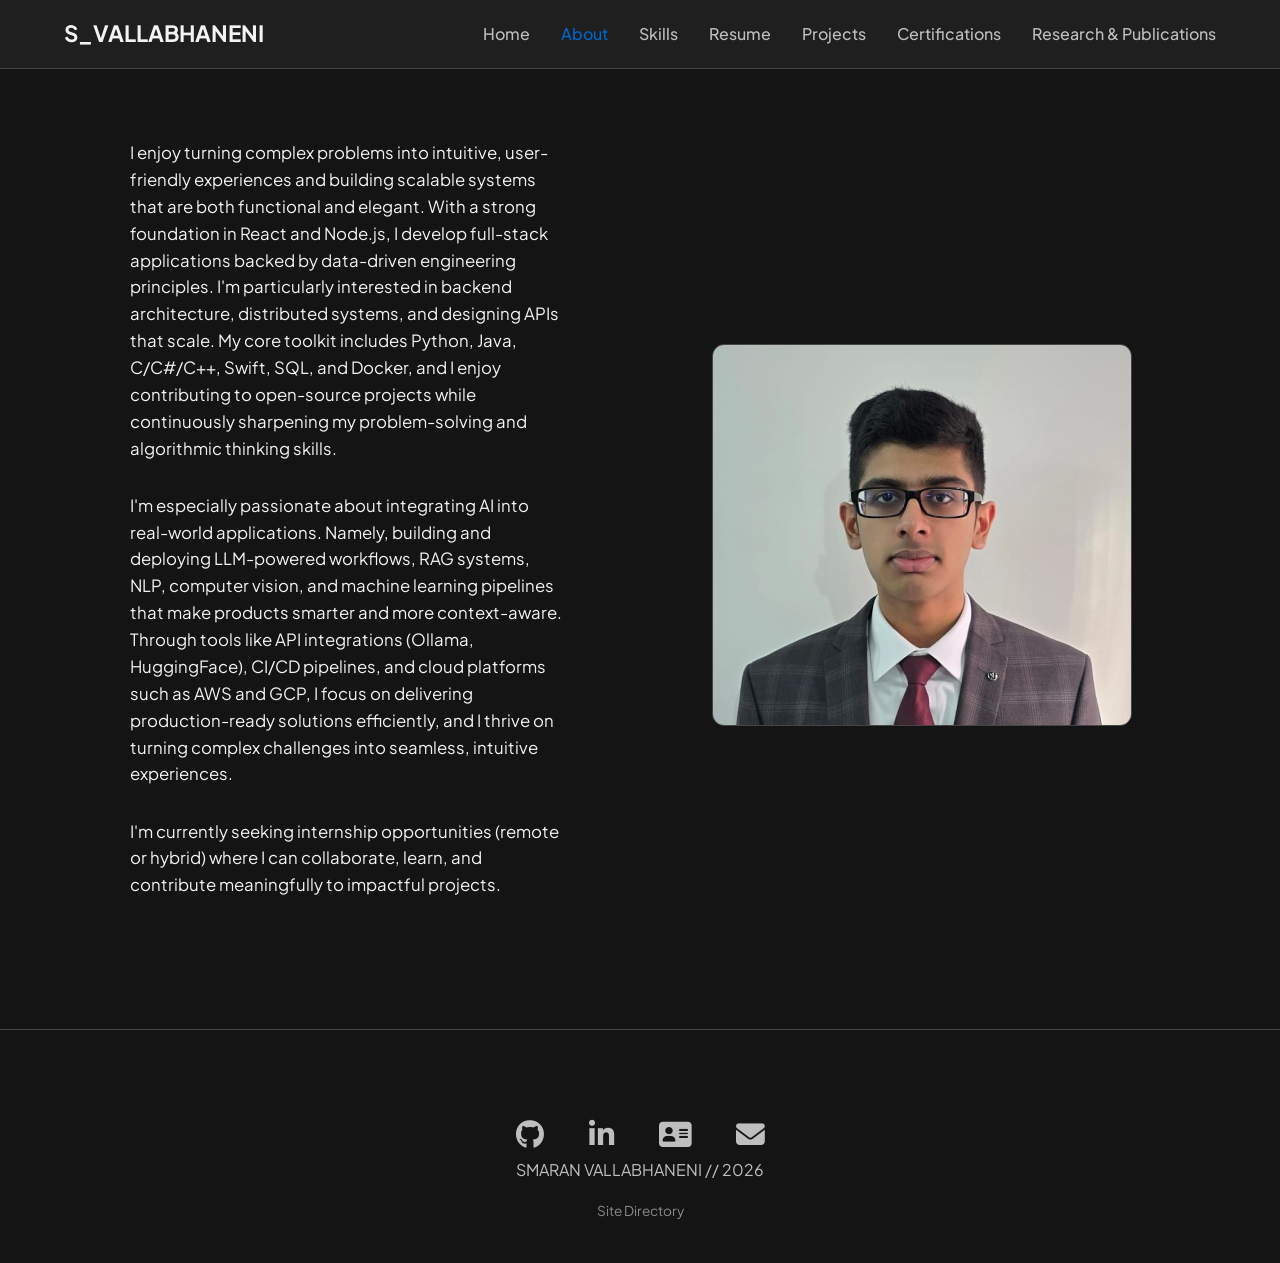
==== about.html @ fd5bcc3d "Fixed broken image and added site directory" ====
<!DOCTYPE html>
<html lang="en">
<head>
    <meta charset="UTF-8">
    <meta name="viewport" content="width=device-width, initial-scale=1.0">
    <title>About | Smaran Vallabhaneni</title>
    <link rel="stylesheet" href="styles.css">
    <link rel="icon" type="image/x-icon" href="favicon.png">
    <link rel="stylesheet" href="https://fonts.googleapis.com/css2?family=Plus+Jakarta+Sans:wght@300;400;500;600;700&display=swap">
    <link rel="stylesheet" href="https://cdnjs.cloudflare.com/ajax/libs/font-awesome/6.6.0/css/all.min.css" integrity="sha512-Kc323vGBEqzTmouAECnVceyQqyqdsSiqLQISBL29aUW4U/M7pSPA/gEUZQqv1cwx4OnYxTxve5UMg5GT6L4JJg==" crossorigin="anonymous" referrerpolicy="no-referrer" />
</head>
<body>

    <nav>
        <div class="container">
            <div class="nav-inner">
                <a href="index.html" class="logo">S_VALLABHANENI</a>
                <button class="hamburger" aria-label="Toggle menu">
                    <span></span>
                    <span></span>
                    <span></span>
                </button>

                <div class="nav-links desktop-nav">
                    <a href="index.html">Home</a>
                    <a href="about.html" class="active">About</a>
                    <a href="index.html#skills">Skills</a>
                    <a href="Smaran_Vallabhaneni_Resume.pdf">Resume</a>
                    <a href="index.html#projects">Projects</a>
                    <a href="index.html#certifications">Certifications</a>
                    <a href="index.html#research">Research & Publications</a>
                </div>
            </div>
        </div>
    </nav>

    <div class="mobile-menu">
        <button class="close-menu" aria-label="Close menu">×</button>
        <div class="mobile-menu-inner">
            <a href="index.html">Home</a>
            <a href="about.html">About</a>
            <a href="index.html#skills">Skills</a>
            <a href="Smaran_Vallabhaneni_Resume.pdf">Resume</a>
            <a href="index.html#projects">Projects</a>
            <a href="index.html#certifications">Certifications</a>
            <a href="index.html#research">Research & Publications</a>
        </div>
    </div>

    <main class="container">
        <section class="section about-section" style="padding-top: 140px; padding-bottom: 100px;">
            <div class="about-wrapper">
                <div class="about-text">
                    <p>I enjoy turning complex problems into intuitive, user-friendly experiences and building scalable systems that are both functional and elegant. With a strong foundation in React and Node.js, I develop full-stack applications backed by data-driven engineering principles. I'm particularly interested in backend architecture, distributed systems, and designing APIs that scale. My core toolkit includes Python, Java, C/C#/C++, Swift, SQL, and Docker, and I enjoy contributing to open-source projects while continuously sharpening my problem-solving and algorithmic thinking skills.</p>
                    
                    <p>I'm especially passionate about integrating AI into real-world applications. Namely, building and deploying LLM-powered workflows, RAG systems, NLP, computer vision, and machine learning pipelines that make products smarter and more context-aware. Through tools like API integrations (Ollama, HuggingFace), CI/CD pipelines, and cloud platforms such as AWS and GCP, I focus on delivering production-ready solutions efficiently, and I thrive on turning complex challenges into seamless, intuitive experiences.</p>

                    <p>I'm currently seeking internship opportunities (remote or hybrid) where I can collaborate, learn, and contribute meaningfully to impactful projects.</p>
                </div>

                <div class="about-photo">
                    <img src="images/headshot.JPG" alt="Smaran Vallabhaneni" class="about-image">
                </div>
            </div>
        </section>
    </main>

    <footer>
        <div class="social-links">
            <a href="https://github.com/happysmaran" target="_blank" aria-label="GitHub">
                <i class="fab fa-github"></i>
            </a>
            <a href="https://linkedin.com/in/smaran-vallabhaneni" target="_blank" aria-label="LinkedIn">
                <i class="fab fa-linkedin-in"></i>
            </a>
            <a href="Smaran_Vallabhaneni_Resume.pdf" target="_blank" aria-label="Resume">
                <i class="fas fa-address-card"></i>
            </a>
            <a href="mailto:smaranvallabhaneni@gmail.com" aria-label="Email">
                <i class="fas fa-envelope"></i>
            </a>
        </div>
        <p>SMARAN VALLABHANENI // 2026</p>
        <p style="margin-top: 15px;">
            <a href="directory.html" style="color: var(--text-light); text-decoration: none; font-size: 0.85rem; opacity: 0.7;">Site Directory</a>
        </p>
    </footer>

    <script>
        const hamburger = document.querySelector('.hamburger');
        const mobileMenu = document.querySelector('.mobile-menu');

        if (hamburger && mobileMenu) {
            hamburger.addEventListener('click', () => {
                hamburger.classList.toggle('active');
                mobileMenu.classList.toggle('active');
            });

            document.querySelector('.close-menu')?.addEventListener('click', () => {
                hamburger.classList.remove('active');
                mobileMenu.classList.remove('active');
            });

            document.querySelectorAll('.mobile-menu a').forEach(link => {
                link.addEventListener('click', () => {
                    hamburger.classList.remove('active');
                    mobileMenu.classList.remove('active');
                });
            });

            document.addEventListener('keydown', e => {
                if (e.key === 'Escape' && mobileMenu.classList.contains('active')) {
                    hamburger.classList.remove('active');
                    mobileMenu.classList.remove('active');
                }
            });
        }
    </script>
</body>
</html>
---- styles.css ----
:root {
    --bg: rgb(20,20,20);
    --text: rgb(243,243,243);
    --text-light: rgb(190,190,190);
    --border: rgb(69,69,69);
    --link: #0066cc;
    --link-hover: #004080;
    --accent: #0066cc;
    --dot-size: 16px;
    text-decoration: none;
}

* {
    box-sizing: border-box;
    margin: 0;
    padding: 0;
}

body {
    background: var(--bg);
    color: var(--text);
    font-family: 'Plus Jakarta Sans', system-ui, sans-serif;
    line-height: 1.6;
}

.container {
    max-width: 1200px;
    margin: 0 auto;
    padding: 0 24px;
}

/* Nav */
nav {
    position: fixed;
    top: 0;
    left: 0;
    right: 0;
    background: rgb(31,31,31);
    border-bottom: 1px solid var(--border);
    z-index: 1000;
}

.nav-inner {
    display: flex;
    justify-content: space-between;
    align-items: center;
    padding: 16px 0;
}

.logo {
    font-size: 1.4rem;
    font-weight: 700;
    color: var(--text);
    text-decoration: none;
}

.nav-links a {
    color: var(--text-light);
    text-decoration: none;
    margin-left: 28px;
    font-weight: 500;
    transition: color 0.3s ease;
}

.nav-links a:hover,
.nav-links a.active {
    color: var(--link);
}

.hamburger {
    display: none;
    flex-direction: column;
    width: 32px;
    height: 26px;
    background: none;
    border: none;
    cursor: pointer;
    justify-content: space-between;
    padding: 0;
}

.hamburger span {
    width: 100%;
    height: 4px;
    background: var(--text);
    border-radius: 2px;
    display: block;
    transition: all 0.35s ease;
    transform-origin: center;
}

.hamburger.active span:nth-child(1) {
    transform: translateY(11px) rotate(45deg);
}

.hamburger.active span:nth-child(2) {
    opacity: 0;
}

.hamburger.active span:nth-child(3) {
    transform: translateY(-11px) rotate(-45deg);
}

.mobile-menu {
    position: fixed;
    inset: 0;
    background: var(--bg);
    z-index: 999;
    display: flex;
    align-items: center;
    justify-content: center;
    opacity: 0;
    visibility: hidden;
    pointer-events: none;
    transition: opacity 0.4s ease, visibility 0.4s ease;
}

.mobile-menu.active {
    opacity: 1;
    visibility: visible;
    pointer-events: auto;
}

.mobile-menu-inner {
    display: flex;
    flex-direction: column;
    gap: 32px;
    text-align: center;
}

.mobile-menu a {
    color: var(--text);
    font-size: 1.6rem;
    font-weight: 600;
    text-decoration: none;
}

.mobile-menu a:hover {
    color: var(--link);
}

.close-menu {
    position: absolute;
    top: 24px;
    right: 24px;
    background: none;
    border: none;
    font-size: 3rem;
    color: var(--text);
    cursor: pointer;
}

/* Hero */
.hero {
    padding: 140px 0 80px;
}

.hero h1 {
    font-size: clamp(3.5rem, 8vw, 5.8rem);
    font-weight: 800;
    line-height: 0.95;
    margin-bottom: 16px;
}

.hero-sub {
    font-size: 1.4rem;
    color: var(--text-light);
    margin-bottom: 6px;
}

.degree-line {
    font-size: clamp(0.70rem, 3.0vw, 0.95rem);
    letter-spacing: 0.2px;
    line-height: 1.25;
    word-spacing: 1px;
    color: var(--text);
    font-weight: 500;
    margin-top: 4px;
    max-width: 95%;
    display: block;
    padding: 0;
}

.hero-bio {
    font-size: 1.15rem;
    max-width: 720px;
    margin: 32px 0;
    color: var(--text-light);
}

.section {
    padding: 80px 0;
}

.section-label {
    font-size: 0.9rem;
    color: var(--text-light);
    letter-spacing: 3px;
    text-transform: uppercase;
    margin-bottom: 40px;
    font-weight: 500;
}

/* Skills */
.group-heading {
    font-size: 1.4rem;
    font-weight: 700;
    margin: 40px 0 20px;
}

.skills-compact {
    max-width: 900px;
    margin: 0 auto;
}

.skills-row {
    display: flex;
    flex-wrap: wrap;
    align-items: baseline;
    gap: 16px 32px;
    margin-bottom: 24px;
    padding-bottom: 16px;
    border-bottom: 1px solid var(--border);
}

.skills-row:last-child {
    border-bottom: none;
    margin-bottom: 0;
    padding-bottom: 0;
}

.compact-label {
    font-size: 1.15rem;
    font-weight: 600;
    min-width: 160px;
    flex-shrink: 0;
}

.skills-tags {
    display: flex;
    flex-wrap: wrap;
    gap: 10px 14px;
}

.skill-tag {
    font-size: 0.92rem;
    padding: 6px 14px;
    border: 1px solid var(--border);
    border-radius: 30px;
    background: rgb(31,31,31);
    color: var(--text);
}

/* Projects */
.bento-grid {
    display: grid;
    grid-template-columns: repeat(auto-fit, minmax(340px, 1fr));
    gap: 32px;
}

.bento-item {
    border: 1px solid var(--border);
    border-radius: 16px;
    overflow: hidden;
    text-decoration: none;
    color: inherit;
    display: block;
    background: rgb(31,31,31);
    transition: all 0.3s ease;
}

.bento-img {
    width: 100%;
    height: 240px;
    object-fit: cover;
}

.bento-overlay {
    padding: 20px;
}

.pills-container {
    display: flex;
    flex-wrap: wrap;
    gap: 6px 8px;
    margin-top: 12px;
    margin-bottom: 12px;
}

.pill {
    font-size: 0.78rem;
    padding: 5px 11px;
    background: var(--bg);
    border-radius: 20px;
    border: 1px solid var(--border);
    white-space: nowrap;
}

.bento-overlay h3 {
    font-size: 1.4rem;
    margin-bottom: 8px;
}

.bento-overlay p {
    font-size: 0.98rem;
    color: var(--text-light);
}

/* Timeline */
.timeline {
    position: relative;
    max-width: 900px;
    margin: 0 auto;
}

.timeline::before {
    content: '';
    position: absolute;
    width: 2px;
    background: var(--border);
    top: 0;
    bottom: 0;
    left: 50%;
    transform: translateX(-50%);
}

.exp-item,
.publication-link .exp-item {
    display: flex;
    align-items: center;
    margin: 70px 0;
    position: relative;
}

.exp-item:nth-child(even) {
    flex-direction: row-reverse;
}

.exp-content {
    width: 45%;
    background: rgb(31,31,31);
    border: 1px solid var(--border);
    border-radius: 12px;
    padding: 32px 28px;
    transition: all 0.3s ease;
}

.exp-content,
.exp-content * {
    text-decoration: none !important;
}

.exp-content a {
    color: var(--link);
    text-decoration: none !important;
    border-bottom: none !important;
}

.exp-content a:hover,
.exp-content a:focus {
    text-decoration: underline !important;
    color: var(--link-hover);
}

.exp-content:hover {
    border-color: var(--accent);
}

@media (min-width: 1001px) {
    .exp-content:hover {
        transform: translateY(-8px);
        box-shadow: 0 16px 32px rgba(0, 102, 204, 0.15);
    }

    .cert-item-link:hover .exp-content h3,
    .cert-item-link:hover .exp-content p,
    .exp-item.cert-item:hover .exp-content h3,
    .exp-item.cert-item:hover .exp-content p {
        color: inherit !important;
    }
}

.exp-date {
    font-size: 0.95rem;
    color: var(--text-light);
    margin-bottom: 14px;
}

.exp-dot {
    width: var(--dot-size);
    height: var(--dot-size);
    background: var(--accent);
    border-radius: 50%;
    position: absolute;
    left: 50%;
    transform: translateX(-50%);
    z-index: 1;
    border: 4px solid white;
    box-shadow: 0 0 0 5px rgba(0, 102, 204, 0.12);
}

.cert-preview {
    margin: 0 0 36px 0 !important;
    transition: transform 0.3s ease;
}

.cert-image {
    width: 100%;
    max-width: 420px;
    border-radius: 8px;
    border: 1px solid var(--border);
    display: block;
    transition: transform 0.3s ease;
}

.about-section {
    min-height: 80vh;
}

.about-wrapper {
    display: grid;
    grid-template-columns: 1fr 1fr;
    gap: 64px;
    align-items: center;
    max-width: 1100px;
    margin: 0 auto;
}

.about-text {
    padding: 0 40px;
}

.about-text p {
    font-size: 1.05rem;
    margin-bottom: 1.8em;
    color: var(--text);
}

.about-photo {
    padding: 0 40px;
}

.about-image {
    width: 100%;
    max-width: 420px;
    border-radius: 12px;
    border: 1px solid var(--border);
    display: block;
}

/* Footer */
footer {
    padding: 80px 0 40px;
    text-align: center;
    color: var(--text-light);
    border-top: 1px solid var(--border);
}

.social-links a {
    color: var(--text-light);
    font-size: 1.8rem;
    margin: 0 20px;
    text-decoration: none;
}

.social-links a:hover {
    color: var(--link);
}

/* Mobile / Tablet adjustments */
@media (max-width: 1000px) {
    .container {
        padding: 0 20px;
    }

    .hamburger {
        display: flex;
    }

    .desktop-nav {
        display: none;
    }

    .hero {
        padding: 110px 0 50px;
    }

    .hero h1 {
        font-size: clamp(2.4rem, 9vw, 4.0rem);
    }

    .hero-sub {
        font-size: clamp(0.84rem, 2.6vw, 0.92rem);
    }

    .degree-line {
        font-size: clamp(0.56rem, 2.5vw, 0.68rem);
        line-height: 1.28;
        letter-spacing: 0.1px;
        margin-top: 6px;
        padding: 0;
    }

    .hero-bio {
        font-size: clamp(0.90rem, 3.0vw, 0.96rem);
        margin: 24px 0;
    }

    .section-label {
        font-size: 0.78rem;
    }

    .group-heading {
        font-size: 1.2rem;
    }

    .compact-label {
        font-size: 1rem;
    }

    .skill-tag {
        font-size: 0.80rem;
        padding: 4px 10px;
    }

    .bento-overlay h3 {
        font-size: 1.2rem;
    }

    .bento-overlay p {
        font-size: 0.88rem;
    }

    .exp-content {
        padding: 20px 14px;
        font-size: 0.92rem;
    }

    .exp-date {
        font-size: 0.85rem;
    }

    .about-text p {
        font-size: 0.85rem;
    }

    .about-wrapper {
        grid-template-columns: 1fr;
        gap: 56px;
    }

    .about-text {
        padding: 0 40px;
        text-align: left !important;
    }

    .about-photo {
        padding: 0 40px;
    }

    .about-image {
        max-width: 300px;
        margin: 0 auto;
        margin-top: -50px;
    }

    .bento-grid {
        grid-template-columns: 1fr;
    }

    .skills-row {
        flex-direction: column;
        gap: 12px;
    }

    .compact-label {
        min-width: auto;
    }

    .timeline::before {
        display: none;
    }

    .exp-item,
    .exp-item:nth-child(even) {
        flex-direction: column;
        align-items: stretch;
        margin: 56px 0;
    }

    .exp-content {
        width: 100%;
        padding: 28px 20px;
    }

    .exp-dot {
        display: none;
    }

    .cert-preview {
        margin-bottom: 32px !important;
    }
}

@media (max-width: 600px) {
    .container {
        padding: 0 16px;
    }

    .hero {
        padding: 90px 0 40px;
    }

    .hero h1 {
        font-size: clamp(2.2rem, 10vw, 3.6rem);
    }

    .hero-sub {
        font-size: clamp(0.72rem, 3vw, 0.80rem);
        line-height: 1.32;
    }

    .degree-line {
        font-size: clamp(0.52rem, 2.9vw, 0.62rem);
        line-height: 1.25;
        letter-spacing: 0.02px;
        word-spacing: 0.3px;
        margin-top: 5px;
        padding: 0;
    }

    .hero-bio {
        font-size: clamp(0.86rem, 3.4vw, 0.92rem);
        margin: 20px 0;
    }

    .section {
        padding: 50px 0;
    }

    .skill-tag {
        font-size: 0.75rem;
        padding: 4px 8px;
    }

    .bento-overlay p {
        font-size: 0.84rem;
    }

    .about-text {
        padding: 0 36px;
    }

    .about-photo {
        padding: 0 28px;
    }
}

/* Link fixes */
.timeline a,
.timeline a:link,
.timeline a:visited,
.cert-item-link,
.cert-item-link a,
.cert-item-link a:link,
.cert-item-link a:visited,
.publication-link,
.publication-link a,
.publication-link a:link,
.publication-link a:visited {
    color: var(--text) !important;
    text-decoration: none !important;
    border-bottom: none !important;
    background: none !important;
    cursor: pointer;
}

.timeline a:hover,
.timeline a:focus,
.cert-item-link a:hover,
.cert-item-link a:focus,
.publication-link a:hover,
.publication-link a:focus {
    color: var(--link) !important;
    text-decoration: none !important;
}

.timeline a:visited,
.cert-item-link a:visited,
.publication-link a:visited {
    color: var(--text) !important;
}

@media (min-width: 1001px) {
    .exp-item.cert-item {
        gap: 60px;
    }

    .bento-item:hover {
        transform: translateY(-8px);
        box-shadow: 0 16px 32px rgba(0, 102, 204, 0.15);
        border-color: var(--accent);
    }

    .cert-item-link:hover .cert-preview,
    .cert-item-link:hover .exp-content,
    .exp-item.cert-item:hover .cert-preview,
    .exp-item.cert-item:hover .exp-content {
        transform: translateY(-8px);
    }

    .cert-item-link:hover a {
        color: var(--text) !important;
    }
}
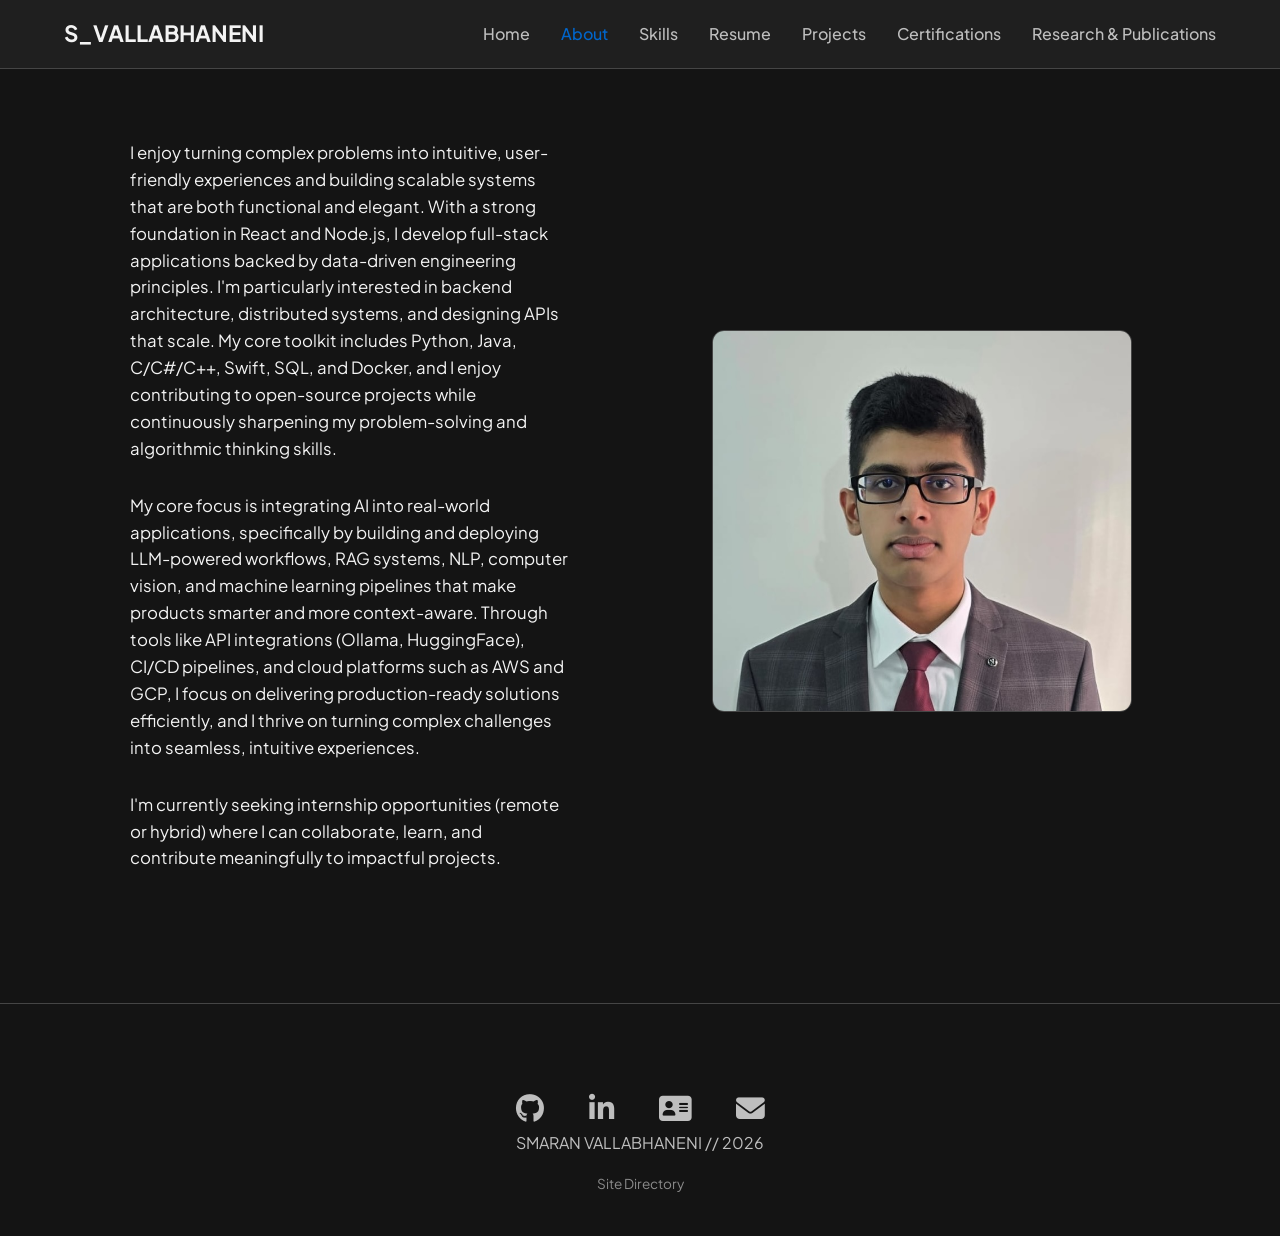
==== commit f4265a67: "Update website and resume with new project and stuff" ====
--- a/about.html
+++ b/about.html
@@ -5,7 +5,7 @@
     <meta name="viewport" content="width=device-width, initial-scale=1.0">
     <title>About | Smaran Vallabhaneni</title>
     <link rel="stylesheet" href="styles.css">
-    <link rel="icon" type="image/x-icon" href="favicon.png">
+    <link rel="icon" type="image/x-icon" href="images/favicon.png">
     <link rel="stylesheet" href="https://fonts.googleapis.com/css2?family=Plus+Jakarta+Sans:wght@300;400;500;600;700&display=swap">
     <link rel="stylesheet" href="https://cdnjs.cloudflare.com/ajax/libs/font-awesome/6.6.0/css/all.min.css" integrity="sha512-Kc323vGBEqzTmouAECnVceyQqyqdsSiqLQISBL29aUW4U/M7pSPA/gEUZQqv1cwx4OnYxTxve5UMg5GT6L4JJg==" crossorigin="anonymous" referrerpolicy="no-referrer" />
 </head>
@@ -53,7 +53,7 @@
                 <div class="about-text">
                     <p>I enjoy turning complex problems into intuitive, user-friendly experiences and building scalable systems that are both functional and elegant. With a strong foundation in React and Node.js, I develop full-stack applications backed by data-driven engineering principles. I'm particularly interested in backend architecture, distributed systems, and designing APIs that scale. My core toolkit includes Python, Java, C/C#/C++, Swift, SQL, and Docker, and I enjoy contributing to open-source projects while continuously sharpening my problem-solving and algorithmic thinking skills.</p>
                     
-                    <p>I'm especially passionate about integrating AI into real-world applications. Namely, building and deploying LLM-powered workflows, RAG systems, NLP, computer vision, and machine learning pipelines that make products smarter and more context-aware. Through tools like API integrations (Ollama, HuggingFace), CI/CD pipelines, and cloud platforms such as AWS and GCP, I focus on delivering production-ready solutions efficiently, and I thrive on turning complex challenges into seamless, intuitive experiences.</p>
+                    <p>My core focus is integrating AI into real-world applications, specifically by building and deploying LLM-powered workflows, RAG systems, NLP, computer vision, and machine learning pipelines that make products smarter and more context-aware. Through tools like API integrations (Ollama, HuggingFace), CI/CD pipelines, and cloud platforms such as AWS and GCP, I focus on delivering production-ready solutions efficiently, and I thrive on turning complex challenges into seamless, intuitive experiences.</p>
 
                     <p>I'm currently seeking internship opportunities (remote or hybrid) where I can collaborate, learn, and contribute meaningfully to impactful projects.</p>
                 </div>
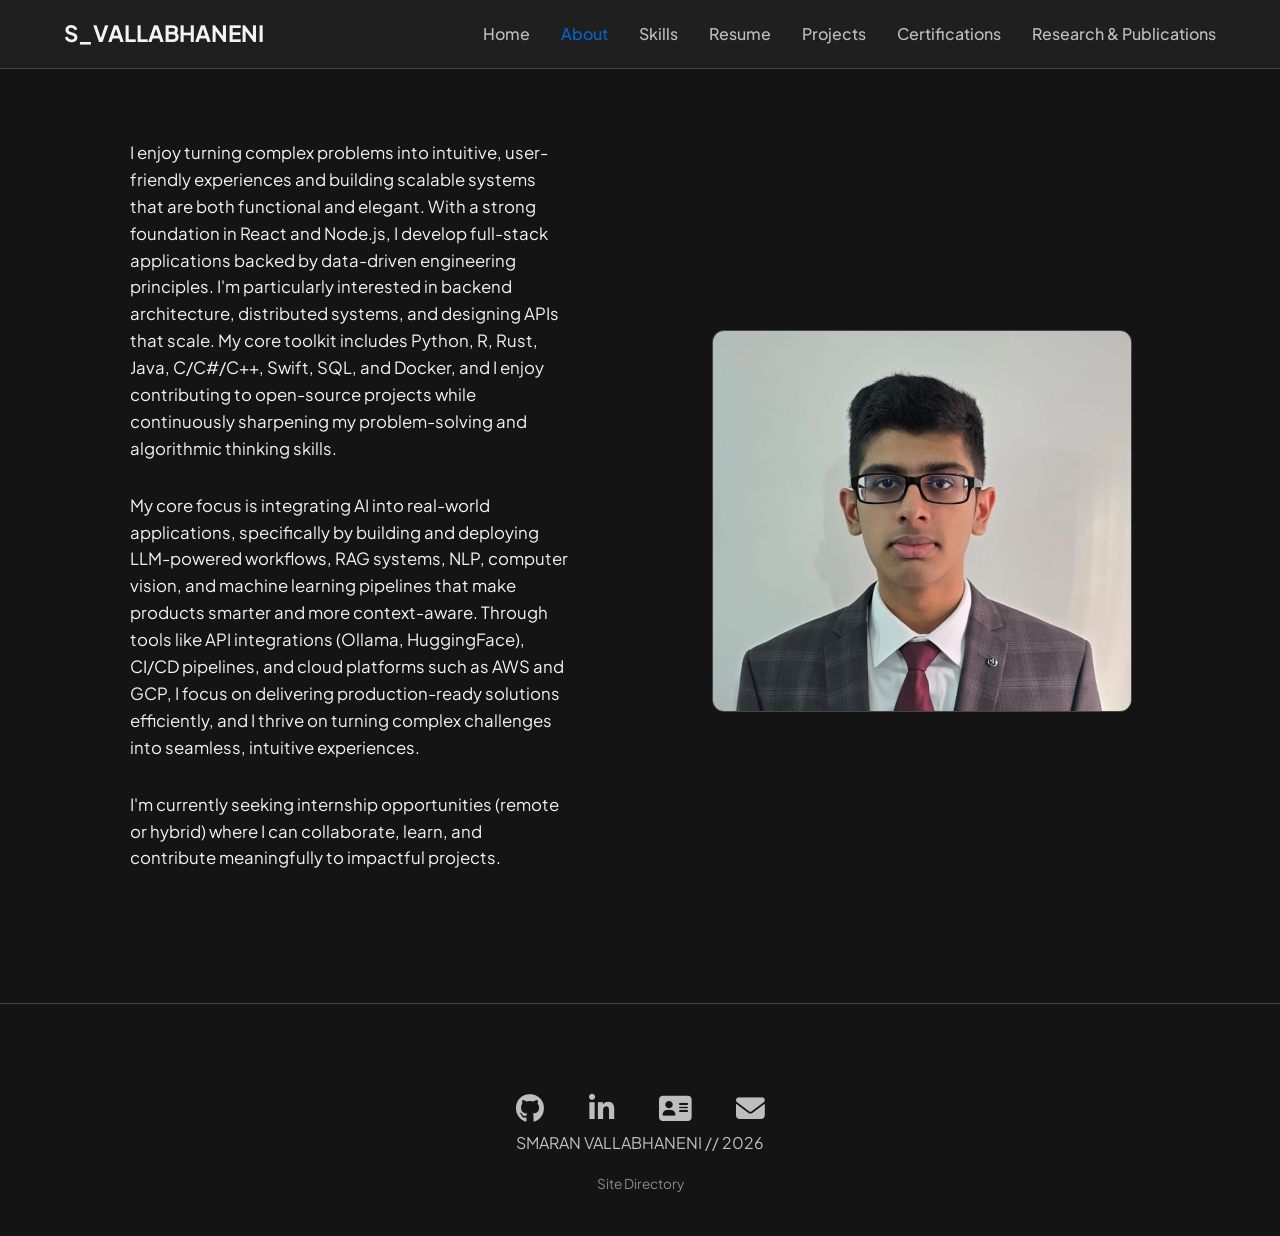
==== commit 9e5cb2bd: "Update certifications content and about" ====
--- a/about.html
+++ b/about.html
@@ -51,7 +51,7 @@
         <section class="section about-section" style="padding-top: 140px; padding-bottom: 100px;">
             <div class="about-wrapper">
                 <div class="about-text">
-                    <p>I enjoy turning complex problems into intuitive, user-friendly experiences and building scalable systems that are both functional and elegant. With a strong foundation in React and Node.js, I develop full-stack applications backed by data-driven engineering principles. I'm particularly interested in backend architecture, distributed systems, and designing APIs that scale. My core toolkit includes Python, Java, C/C#/C++, Swift, SQL, and Docker, and I enjoy contributing to open-source projects while continuously sharpening my problem-solving and algorithmic thinking skills.</p>
+                    <p>I enjoy turning complex problems into intuitive, user-friendly experiences and building scalable systems that are both functional and elegant. With a strong foundation in React and Node.js, I develop full-stack applications backed by data-driven engineering principles. I'm particularly interested in backend architecture, distributed systems, and designing APIs that scale. My core toolkit includes Python, R, Rust, Java, C/C#/C++, Swift, SQL, and Docker, and I enjoy contributing to open-source projects while continuously sharpening my problem-solving and algorithmic thinking skills.</p>
                     
                     <p>My core focus is integrating AI into real-world applications, specifically by building and deploying LLM-powered workflows, RAG systems, NLP, computer vision, and machine learning pipelines that make products smarter and more context-aware. Through tools like API integrations (Ollama, HuggingFace), CI/CD pipelines, and cloud platforms such as AWS and GCP, I focus on delivering production-ready solutions efficiently, and I thrive on turning complex challenges into seamless, intuitive experiences.</p>
 
--- a/styles.css
+++ b/styles.css
@@ -2,12 +2,12 @@
     --bg: rgb(20,20,20);
     --text: rgb(243,243,243);
     --text-light: rgb(190,190,190);
+    --text-dim: rgb(190,190,190);
     --border: rgb(69,69,69);
     --link: #0066cc;
     --link-hover: #004080;
     --accent: #0066cc;
     --dot-size: 16px;
-    text-decoration: none;
 }
 
 * {
@@ -249,6 +249,7 @@
     border-radius: 30px;
     background: rgb(31,31,31);
     color: var(--text);
+    transition: color 0.3s ease, border-color 0.3s ease;
 }
 
 /* Projects */
@@ -324,8 +325,7 @@
     transform: translateX(-50%);
 }
 
-.exp-item,
-.publication-link .exp-item {
+.exp-item {
     display: flex;
     align-items: center;
     margin: 70px 0;
@@ -342,7 +342,12 @@
     border: 1px solid var(--border);
     border-radius: 12px;
     padding: 32px 28px;
-    transition: all 0.3s ease;
+    transition: transform 0.3s ease, box-shadow 0.3s ease, border-color 0.3s ease;
+}
+
+.exp-content h3, 
+.exp-content p {
+    transition: color 0.3s ease;
 }
 
 .exp-content,
@@ -371,12 +376,11 @@
         transform: translateY(-8px);
         box-shadow: 0 16px 32px rgba(0, 102, 204, 0.15);
     }
-
+    
+    /* Smooth explicit color change for elements within layout wrappers on hover */
     .cert-item-link:hover .exp-content h3,
-    .cert-item-link:hover .exp-content p,
-    .exp-item.cert-item:hover .exp-content h3,
-    .exp-item.cert-item:hover .exp-content p {
-        color: inherit !important;
+    .publication-link:hover .exp-content h3 {
+        color: var(--link) !important;
     }
 }
 
@@ -384,6 +388,7 @@
     font-size: 0.95rem;
     color: var(--text-light);
     margin-bottom: 14px;
+    transition: color 0.3s ease;
 }
 
 .exp-dot {
@@ -461,6 +466,7 @@
     font-size: 1.8rem;
     margin: 0 20px;
     text-decoration: none;
+    transition: color 0.3s ease;
 }
 
 .social-links a:hover {
@@ -656,7 +662,7 @@
     }
 }
 
-/* Link fixes */
+/* Links */
 .timeline a,
 .timeline a:link,
 .timeline a:visited,
@@ -709,7 +715,21 @@
         transform: translateY(-8px);
     }
 
-    .cert-item-link:hover a {
-        color: var(--text) !important;
+    .cert-item-link:hover .exp-content h3,
+    .cert-item-link:hover .exp-content p,
+    .cert-item-link:hover .exp-content div,
+    .cert-item-link:hover .exp-content li,
+    .publication-link:hover .exp-content h3,
+    .publication-link:hover .exp-content p,
+    .publication-link:hover .exp-content div,
+    .publication-link:hover .exp-content li {
+        color: var(--link) !important;
+    }
+}
+
+@media (hover: hover) {
+    .skill-tag:hover {
+        color: var(--link);
+        border-color: var(--accent);
     }
 }
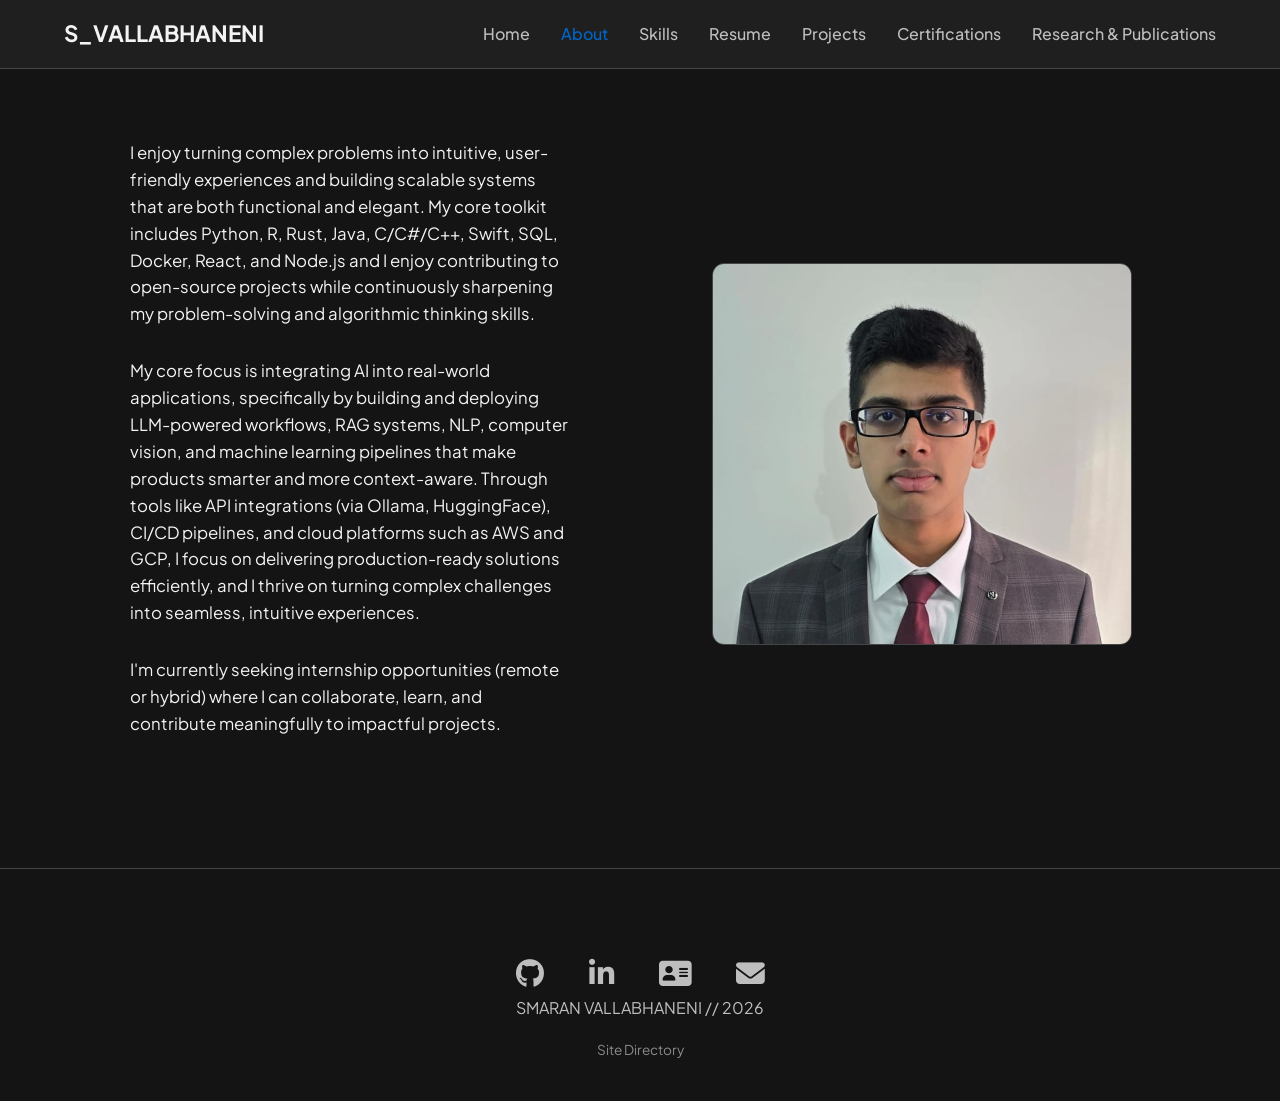
==== commit 8e8e52c6: "updates" ====
--- a/about.html
+++ b/about.html
@@ -26,8 +26,8 @@
                     <a href="about.html" class="active">About</a>
                     <a href="index.html#skills">Skills</a>
                     <a href="Smaran_Vallabhaneni_Resume.pdf">Resume</a>
-                    <a href="index.html#projects">Projects</a>
-                    <a href="index.html#certifications">Certifications</a>
+                    <a href="projects.html">Projects</a>
+                    <a href="certifications.html">Certifications</a>
                     <a href="index.html#research">Research & Publications</a>
                 </div>
             </div>
@@ -41,8 +41,8 @@
             <a href="about.html">About</a>
             <a href="index.html#skills">Skills</a>
             <a href="Smaran_Vallabhaneni_Resume.pdf">Resume</a>
-            <a href="index.html#projects">Projects</a>
-            <a href="index.html#certifications">Certifications</a>
+            <a href="projects.html">Projects</a>
+            <a href="certifications.html">Certifications</a>
             <a href="index.html#research">Research & Publications</a>
         </div>
     </div>
@@ -51,9 +51,9 @@
         <section class="section about-section" style="padding-top: 140px; padding-bottom: 100px;">
             <div class="about-wrapper">
                 <div class="about-text">
-                    <p>I enjoy turning complex problems into intuitive, user-friendly experiences and building scalable systems that are both functional and elegant. With a strong foundation in React and Node.js, I develop full-stack applications backed by data-driven engineering principles. I'm particularly interested in backend architecture, distributed systems, and designing APIs that scale. My core toolkit includes Python, R, Rust, Java, C/C#/C++, Swift, SQL, and Docker, and I enjoy contributing to open-source projects while continuously sharpening my problem-solving and algorithmic thinking skills.</p>
+                    <p>I enjoy turning complex problems into intuitive, user-friendly experiences and building scalable systems that are both functional and elegant. My core toolkit includes Python, R, Rust, Java, C/C#/C++, Swift, SQL, Docker, React, and Node.js and I enjoy contributing to open-source projects while continuously sharpening my problem-solving and algorithmic thinking skills.</p>
                     
-                    <p>My core focus is integrating AI into real-world applications, specifically by building and deploying LLM-powered workflows, RAG systems, NLP, computer vision, and machine learning pipelines that make products smarter and more context-aware. Through tools like API integrations (Ollama, HuggingFace), CI/CD pipelines, and cloud platforms such as AWS and GCP, I focus on delivering production-ready solutions efficiently, and I thrive on turning complex challenges into seamless, intuitive experiences.</p>
+                    <p>My core focus is integrating AI into real-world applications, specifically by building and deploying LLM-powered workflows, RAG systems, NLP, computer vision, and machine learning pipelines that make products smarter and more context-aware. Through tools like API integrations (via Ollama, HuggingFace), CI/CD pipelines, and cloud platforms such as AWS and GCP, I focus on delivering production-ready solutions efficiently, and I thrive on turning complex challenges into seamless, intuitive experiences.</p>
 
                     <p>I'm currently seeking internship opportunities (remote or hybrid) where I can collaborate, learn, and contribute meaningfully to impactful projects.</p>
                 </div>
--- a/styles.css
+++ b/styles.css
@@ -201,6 +201,30 @@
     font-weight: 500;
 }
 
+.view-all-wrap {
+    display: flex;
+    justify-content: center;
+    margin-top: 40px;
+}
+
+.view-all-link {
+    display: inline-block;
+    padding: 12px 28px;
+    border: 1px solid var(--accent);
+    border-radius: 999px;
+    color: var(--accent);
+    text-decoration: none;
+    font-size: 0.9rem;
+    letter-spacing: 1px;
+    text-transform: uppercase;
+    transition: background 0.2s ease, color 0.2s ease;
+}
+
+.view-all-link:hover {
+    background: var(--accent);
+    color: #fff;
+}
+
 /* Skills */
 .group-heading {
     font-size: 1.4rem;
@@ -307,37 +331,10 @@
     color: var(--text-light);
 }
 
-/* Timeline */
-.timeline {
-    position: relative;
+/* Generic content card (used by ICPC section) */
+.exp-content {
     max-width: 900px;
     margin: 0 auto;
-}
-
-.timeline::before {
-    content: '';
-    position: absolute;
-    width: 2px;
-    background: var(--border);
-    top: 0;
-    bottom: 0;
-    left: 50%;
-    transform: translateX(-50%);
-}
-
-.exp-item {
-    display: flex;
-    align-items: center;
-    margin: 70px 0;
-    position: relative;
-}
-
-.exp-item:nth-child(even) {
-    flex-direction: row-reverse;
-}
-
-.exp-content {
-    width: 45%;
     background: rgb(31,31,31);
     border: 1px solid var(--border);
     border-radius: 12px;
@@ -376,46 +373,126 @@
         transform: translateY(-8px);
         box-shadow: 0 16px 32px rgba(0, 102, 204, 0.15);
     }
-    
-    /* Smooth explicit color change for elements within layout wrappers on hover */
-    .cert-item-link:hover .exp-content h3,
-    .publication-link:hover .exp-content h3 {
-        color: var(--link) !important;
-    }
-}
-
-.exp-date {
-    font-size: 0.95rem;
-    color: var(--text-light);
-    margin-bottom: 14px;
-    transition: color 0.3s ease;
-}
-
-.exp-dot {
-    width: var(--dot-size);
-    height: var(--dot-size);
+}
+
+/* Publications */
+.pub-grid {
+    display: grid;
+    grid-template-columns: repeat(auto-fit, minmax(320px, 1fr));
+    gap: 28px;
+    max-width: 900px;
+    margin: 0 auto;
+}
+
+.pub-card {
+    display: flex;
+    flex-direction: column;
+    gap: 10px;
+    padding: 28px;
+    border: 1px solid var(--border);
+    border-left: 3px solid var(--accent);
+    border-radius: 10px;
+    background: rgb(31,31,31);
+    text-decoration: none;
+    color: inherit;
+    transition: transform 0.3s ease, box-shadow 0.3s ease, border-color 0.3s ease;
+}
+
+.pub-card-date {
+    font-size: 0.78rem;
+    color: var(--text-light);
+    text-transform: uppercase;
+    letter-spacing: 1.5px;
+}
+
+.pub-card h3 {
+    font-size: 1.1rem;
+    line-height: 1.35;
+}
+
+.pub-card-source {
+    font-size: 0.9rem;
+    color: var(--text-light);
+    font-style: italic;
+}
+
+.pub-card-summary {
+    font-size: 0.9rem;
+    color: var(--text-light);
+    line-height: 1.5;
+}
+
+/* Certifications */
+.cert-grid {
+    display: grid;
+    grid-template-columns: repeat(auto-fit, minmax(300px, 1fr));
+    gap: 28px;
+}
+
+.cert-card {
+    display: flex;
+    flex-direction: column;
+    border: 1px solid var(--border);
+    border-top: 3px solid var(--accent);
+    border-radius: 10px;
+    overflow: hidden;
+    background: rgb(31,31,31);
+    text-decoration: none;
+    color: inherit;
+    transition: transform 0.3s ease, box-shadow 0.3s ease, border-color 0.3s ease;
+}
+
+.cert-thumb {
+    position: relative;
+    display: flex;
+    align-items: center;
+    justify-content: center;
+    padding: 18px;
+    background: var(--bg);
+    border-bottom: 1px solid var(--border);
+}
+
+.cert-thumb-img {
+    max-width: 100%;
+    max-height: 140px;
+    object-fit: contain;
+    border-radius: 4px;
+}
+
+.cert-card-date {
+    position: absolute;
+    top: 12px;
+    right: 12px;
+    font-size: 0.72rem;
+    padding: 4px 10px;
+    border-radius: 20px;
     background: var(--accent);
-    border-radius: 50%;
-    position: absolute;
-    left: 50%;
-    transform: translateX(-50%);
-    z-index: 1;
-    border: 4px solid white;
-    box-shadow: 0 0 0 5px rgba(0, 102, 204, 0.12);
-}
-
-.cert-preview {
-    margin: 0 0 36px 0 !important;
-    transition: transform 0.3s ease;
-}
-
-.cert-image {
-    width: 100%;
-    max-width: 420px;
-    border-radius: 8px;
-    border: 1px solid var(--border);
-    display: block;
-    transition: transform 0.3s ease;
+    color: #fff;
+    text-transform: uppercase;
+    letter-spacing: 1px;
+}
+
+.cert-card-body {
+    display: flex;
+    flex-direction: column;
+    gap: 10px;
+    padding: 20px 24px 24px;
+}
+
+.cert-card h3 {
+    font-size: 1.1rem;
+    line-height: 1.35;
+}
+
+.cert-card-issuer {
+    font-size: 0.9rem;
+    color: var(--text-light);
+}
+
+.cert-card-skills {
+    font-size: 0.82rem;
+    color: var(--text-light);
+    line-height: 1.5;
 }
 
 .about-section {
@@ -542,10 +619,6 @@
         font-size: 0.92rem;
     }
 
-    .exp-date {
-        font-size: 0.85rem;
-    }
-
     .about-text p {
         font-size: 0.85rem;
     }
@@ -583,28 +656,13 @@
         min-width: auto;
     }
 
-    .timeline::before {
-        display: none;
-    }
-
-    .exp-item,
-    .exp-item:nth-child(even) {
-        flex-direction: column;
-        align-items: stretch;
-        margin: 56px 0;
-    }
-
     .exp-content {
-        width: 100%;
         padding: 28px 20px;
     }
 
-    .exp-dot {
-        display: none;
-    }
-
-    .cert-preview {
-        margin-bottom: 32px !important;
+    .cert-grid,
+    .pub-grid {
+        grid-template-columns: 1fr;
     }
 }
 
@@ -662,68 +720,23 @@
     }
 }
 
-/* Links */
-.timeline a,
-.timeline a:link,
-.timeline a:visited,
-.cert-item-link,
-.cert-item-link a,
-.cert-item-link a:link,
-.cert-item-link a:visited,
-.publication-link,
-.publication-link a,
-.publication-link a:link,
-.publication-link a:visited {
-    color: var(--text) !important;
-    text-decoration: none !important;
-    border-bottom: none !important;
-    background: none !important;
-    cursor: pointer;
-}
-
-.timeline a:hover,
-.timeline a:focus,
-.cert-item-link a:hover,
-.cert-item-link a:focus,
-.publication-link a:hover,
-.publication-link a:focus {
-    color: var(--link) !important;
-    text-decoration: none !important;
-}
-
-.timeline a:visited,
-.cert-item-link a:visited,
-.publication-link a:visited {
-    color: var(--text) !important;
-}
-
 @media (min-width: 1001px) {
-    .exp-item.cert-item {
-        gap: 60px;
-    }
-
     .bento-item:hover {
         transform: translateY(-8px);
         box-shadow: 0 16px 32px rgba(0, 102, 204, 0.15);
         border-color: var(--accent);
     }
 
-    .cert-item-link:hover .cert-preview,
-    .cert-item-link:hover .exp-content,
-    .exp-item.cert-item:hover .cert-preview,
-    .exp-item.cert-item:hover .exp-content {
-        transform: translateY(-8px);
-    }
-
-    .cert-item-link:hover .exp-content h3,
-    .cert-item-link:hover .exp-content p,
-    .cert-item-link:hover .exp-content div,
-    .cert-item-link:hover .exp-content li,
-    .publication-link:hover .exp-content h3,
-    .publication-link:hover .exp-content p,
-    .publication-link:hover .exp-content div,
-    .publication-link:hover .exp-content li {
-        color: var(--link) !important;
+    .cert-card:hover {
+        transform: translateY(-6px);
+        box-shadow: 0 16px 32px rgba(0, 102, 204, 0.15);
+        border-color: var(--accent);
+    }
+
+    .pub-card:hover {
+        transform: translateY(-6px);
+        box-shadow: 0 16px 32px rgba(0, 102, 204, 0.15);
+        border-color: var(--accent);
     }
 }
 
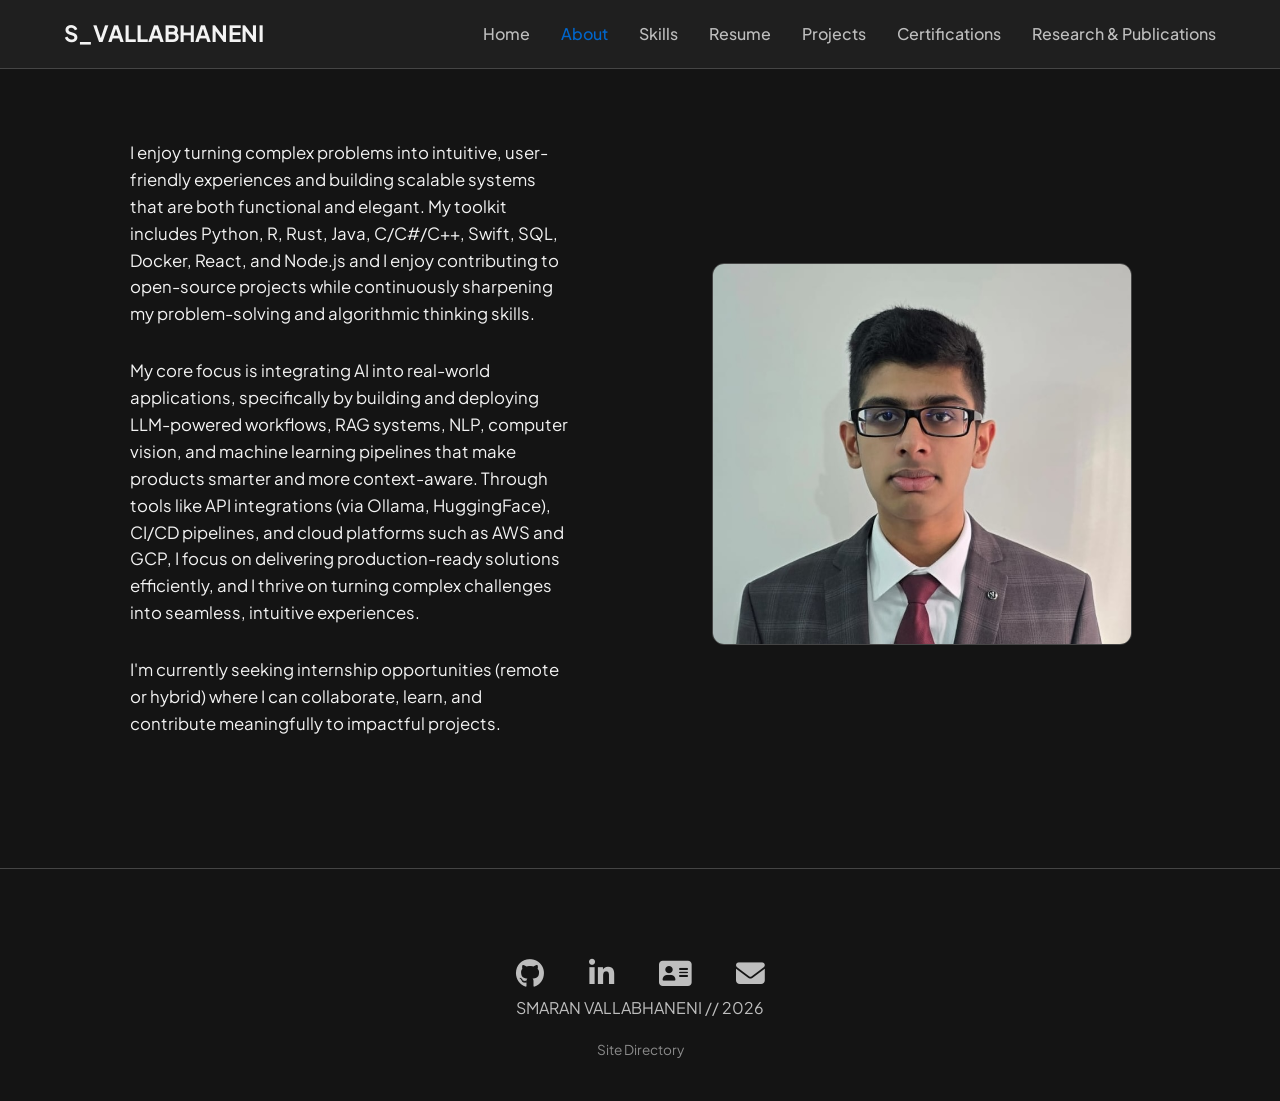
==== commit ef035f08: "update" ====
--- a/about.html
+++ b/about.html
@@ -51,7 +51,7 @@
         <section class="section about-section" style="padding-top: 140px; padding-bottom: 100px;">
             <div class="about-wrapper">
                 <div class="about-text">
-                    <p>I enjoy turning complex problems into intuitive, user-friendly experiences and building scalable systems that are both functional and elegant. My core toolkit includes Python, R, Rust, Java, C/C#/C++, Swift, SQL, Docker, React, and Node.js and I enjoy contributing to open-source projects while continuously sharpening my problem-solving and algorithmic thinking skills.</p>
+                    <p>I enjoy turning complex problems into intuitive, user-friendly experiences and building scalable systems that are both functional and elegant. My toolkit includes Python, R, Rust, Java, C/C#/C++, Swift, SQL, Docker, React, and Node.js and I enjoy contributing to open-source projects while continuously sharpening my problem-solving and algorithmic thinking skills.</p>
                     
                     <p>My core focus is integrating AI into real-world applications, specifically by building and deploying LLM-powered workflows, RAG systems, NLP, computer vision, and machine learning pipelines that make products smarter and more context-aware. Through tools like API integrations (via Ollama, HuggingFace), CI/CD pipelines, and cloud platforms such as AWS and GCP, I focus on delivering production-ready solutions efficiently, and I thrive on turning complex challenges into seamless, intuitive experiences.</p>
 
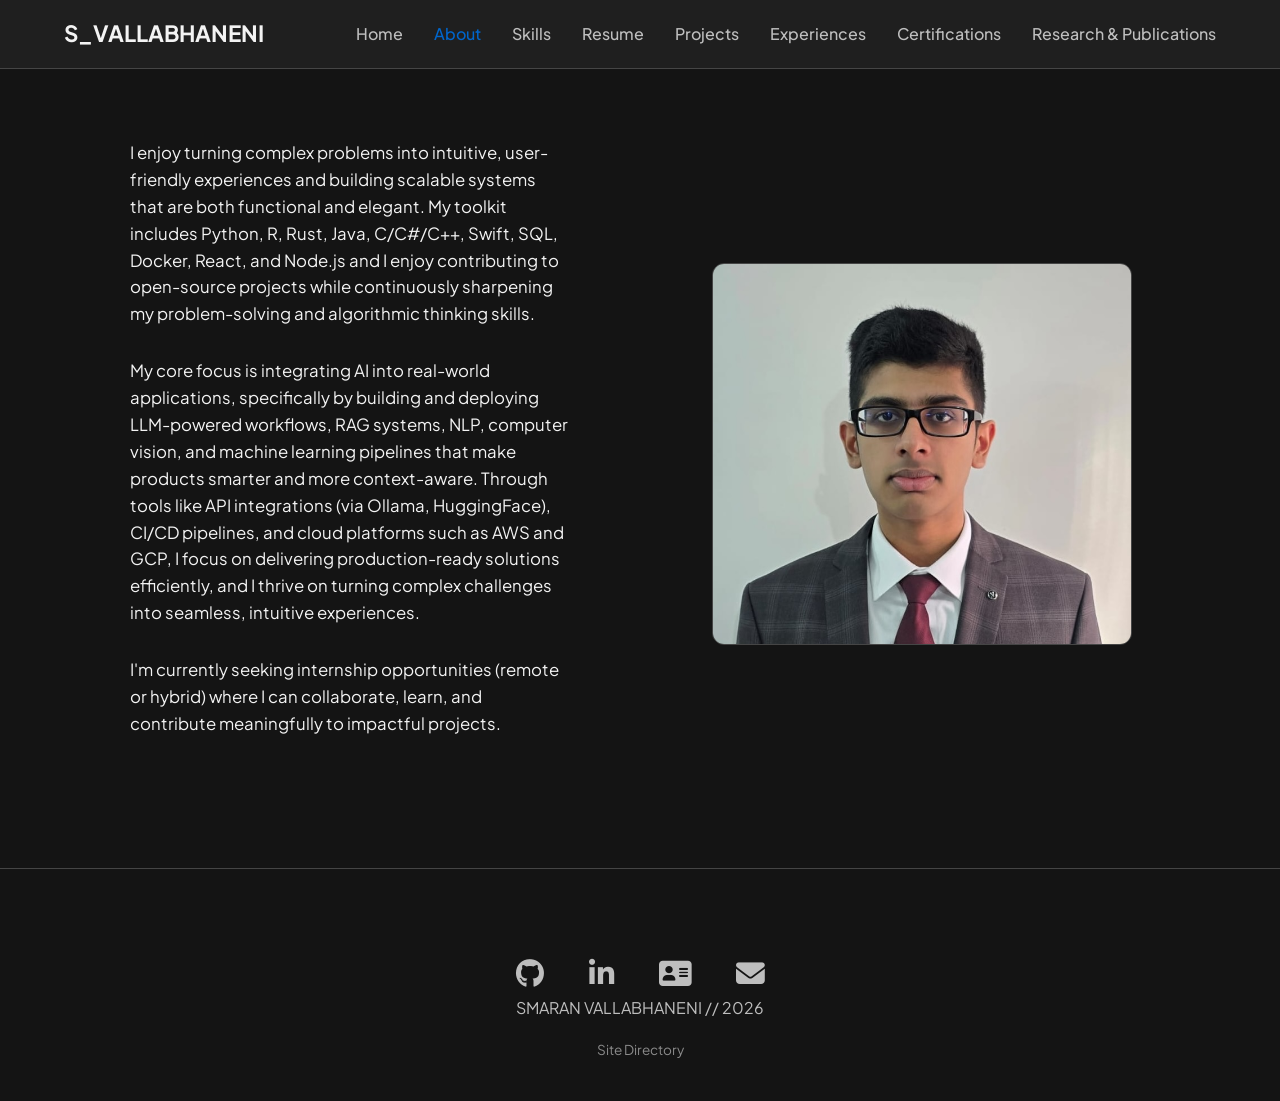
==== commit 23923768: "add experiences section and update resume" ====
--- a/about.html
+++ b/about.html
@@ -27,6 +27,7 @@
                     <a href="index.html#skills">Skills</a>
                     <a href="Smaran_Vallabhaneni_Resume.pdf">Resume</a>
                     <a href="projects.html">Projects</a>
+                    <a href="experiences.html">Experiences</a>
                     <a href="certifications.html">Certifications</a>
                     <a href="index.html#research">Research & Publications</a>
                 </div>
@@ -42,6 +43,7 @@
             <a href="index.html#skills">Skills</a>
             <a href="Smaran_Vallabhaneni_Resume.pdf">Resume</a>
             <a href="projects.html">Projects</a>
+            <a href="experiences.html">Experiences</a>
             <a href="certifications.html">Certifications</a>
             <a href="index.html#research">Research & Publications</a>
         </div>
--- a/styles.css
+++ b/styles.css
@@ -331,7 +331,7 @@
     color: var(--text-light);
 }
 
-/* Generic content card (used by ICPC section) */
+/* Generic content card */
 .exp-content {
     max-width: 900px;
     margin: 0 auto;
@@ -745,4 +745,198 @@
         color: var(--link);
         border-color: var(--accent);
     }
-}+}
+
+/* Experiences */
+/* Roles overlap in time, so each is a self-contained card in the same style as the project and certificate cards. */
+.exp-timeline {
+    display: flex;
+    flex-direction: column;
+    gap: 28px;
+    max-width: 1000px;
+    margin: 0 auto;
+}
+
+.exp-item {
+    display: flex;
+    flex-direction: column;
+    gap: 14px;
+    padding: 28px;
+    border: 1px solid var(--border);
+    border-radius: 16px;
+    background: rgb(31,31,31);
+    transition: transform 0.3s ease, box-shadow 0.3s ease, border-color 0.3s ease;
+}
+
+.exp-when {
+    line-height: 1;
+}
+
+/* Same pill as the certificate date so the two sections read as one system. */
+.exp-date {
+    display: inline-block;
+    font-size: 0.72rem;
+    padding: 4px 10px;
+    border-radius: 20px;
+    background: var(--accent);
+    color: #fff;
+    text-transform: uppercase;
+    letter-spacing: 1px;
+    white-space: nowrap;
+}
+
+.exp-main {
+    display: flex;
+    flex-direction: column;
+    gap: 14px;
+}
+
+.exp-head {
+    display: flex;
+    align-items: center;
+    gap: 14px;
+}
+
+/* Logos often ship on an opaque white square; rounding keeps it from reading as a stray box on the dark page. */
+.exp-logo {
+    width: 46px;
+    height: 46px;
+    flex-shrink: 0;
+    object-fit: contain;
+    border-radius: 10px;
+}
+
+.exp-item h3 {
+    font-size: 1.25rem;
+    line-height: 1.3;
+}
+
+.exp-card-org {
+    font-size: 0.92rem;
+    color: var(--text-light);
+}
+
+.exp-points {
+    padding-left: 18px;
+    font-size: 0.95rem;
+    color: var(--text-light);
+    line-height: 1.6;
+    max-width: 780px;
+}
+
+.exp-points li + li {
+    margin-top: 6px;
+}
+
+.exp-item .pills-container {
+    margin: 0;
+}
+
+/* Full LinkedIn skill names can be long enough to overflow a phone-width card if pills refuse to wrap. */
+.exp-item .pill {
+    white-space: normal;
+}
+
+.exp-gallery {
+    display: grid;
+    grid-template-columns: repeat(3, minmax(0, 1fr));
+    gap: 14px;
+    margin-top: 6px;
+}
+
+.exp-slot {
+    display: grid;
+    grid-template-columns: minmax(0, 1fr);
+    gap: 8px;
+    align-content: start;
+    min-width: 0;
+}
+
+/* Placeholder and media share one grid cell so a missing file simply leaves the placeholder showing. */
+.exp-slot::before {
+    content: "\f03e";
+    grid-area: 1 / 1;
+    display: flex;
+    align-items: center;
+    justify-content: center;
+    aspect-ratio: 16 / 9;
+    border: 1px dashed var(--border);
+    border-radius: 8px;
+    background: rgb(31,31,31);
+    font-family: "Font Awesome 6 Free";
+    font-weight: 900;
+    font-size: 1.4rem;
+    color: var(--border);
+}
+
+.exp-slot img,
+.exp-slot video {
+    grid-area: 1 / 1;
+    width: 100%;
+    /* A fixed ratio keeps every tile the same height whatever shape the source photo is. */
+    aspect-ratio: 16 / 9;
+    height: auto;
+    min-height: 0;
+    object-fit: cover;
+    object-position: 50% 20%;
+    border-radius: 8px;
+    border: 1px solid var(--border);
+    transition: border-color 0.3s ease;
+}
+
+.exp-slot:hover img,
+.exp-slot:hover video {
+    border-color: var(--accent);
+}
+
+.exp-slot figcaption {
+    grid-area: 2 / 1;
+    font-size: 0.78rem;
+    color: var(--text-light);
+}
+
+.exp-slot figcaption:empty {
+    display: none;
+}
+
+@media (max-width: 1000px) {
+    .exp-item {
+        padding: 20px;
+    }
+
+    /* Swipeable strip keeps tiles large instead of shrinking three screenshots into thumbnails. */
+    .exp-gallery {
+        grid-template-columns: none;
+        grid-auto-flow: column;
+        grid-auto-columns: 80%;
+        overflow-x: auto;
+        scroll-snap-type: x mandatory;
+        padding-bottom: 6px;
+    }
+
+    .exp-slot {
+        scroll-snap-align: start;
+    }
+}
+
+@media (min-width: 1001px) {
+    .exp-item:hover {
+        transform: translateY(-6px);
+        box-shadow: 0 16px 32px rgba(0, 102, 204, 0.15);
+        border-color: var(--accent);
+    }
+}
+
+/* One photo per card on phones: a single full-width image stays legible where a swipe strip of cropped tiles would not. */
+@media (max-width: 700px) {
+    .exp-gallery {
+        grid-template-columns: minmax(0, 1fr);
+        grid-auto-flow: row;
+        grid-auto-columns: auto;
+        overflow: visible;
+    }
+
+    .exp-slot:not(:first-child) {
+        display: none;
+    }
+}
